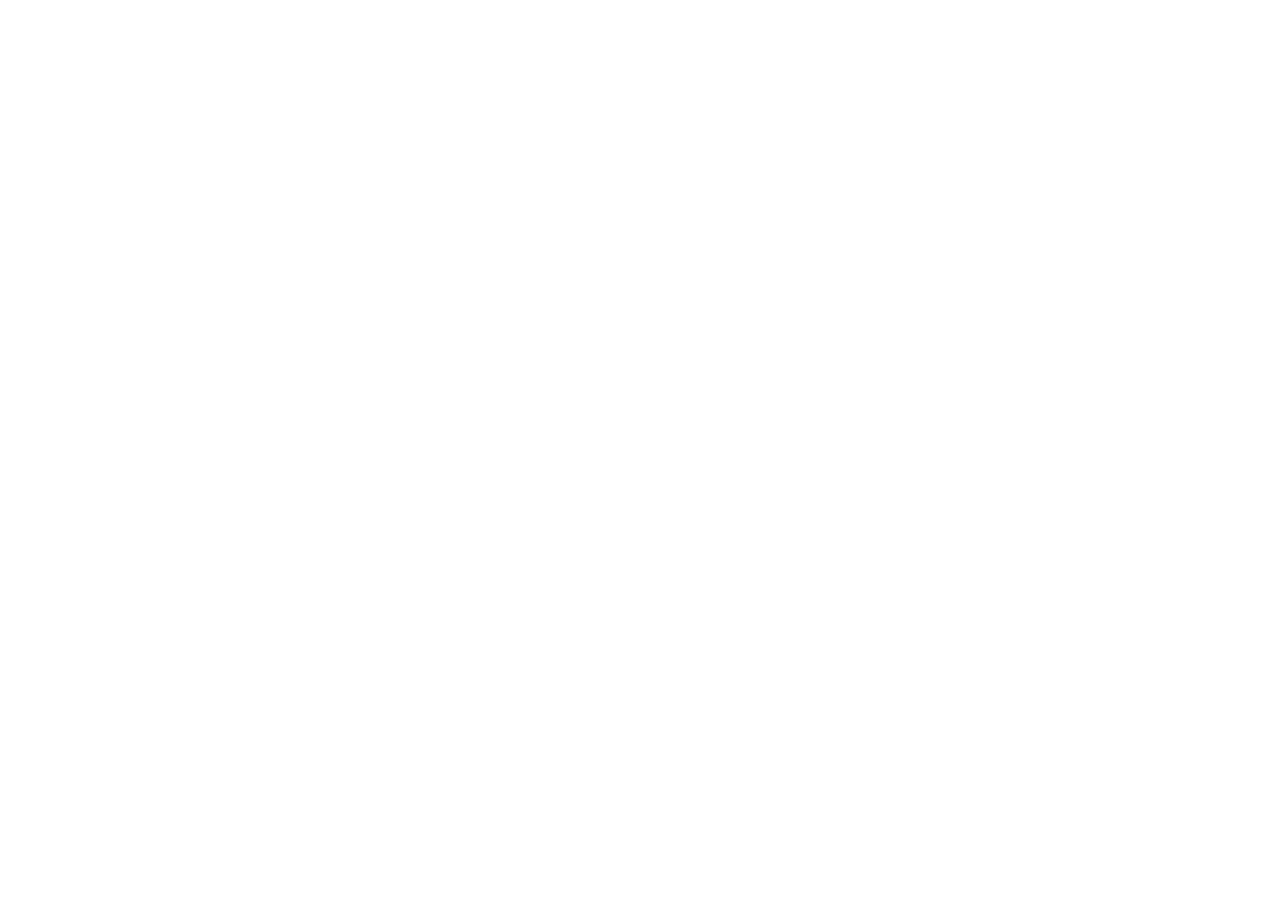
==== index.html @ 43f0c8fd "feat: add index and style (Mon, May 16, 2022 10:17:54 PM)" ====
<!DOCTYPE html>
<html lang="en">

<head>
  <meta charset="UTF-8">
  <meta http-equiv="X-UA-Compatible" content="IE=edge">
  <meta name="viewport" content="width=device-width, initial-scale=1.0">
  <title>Document</title>
</head>

<body>

</body>

</html>
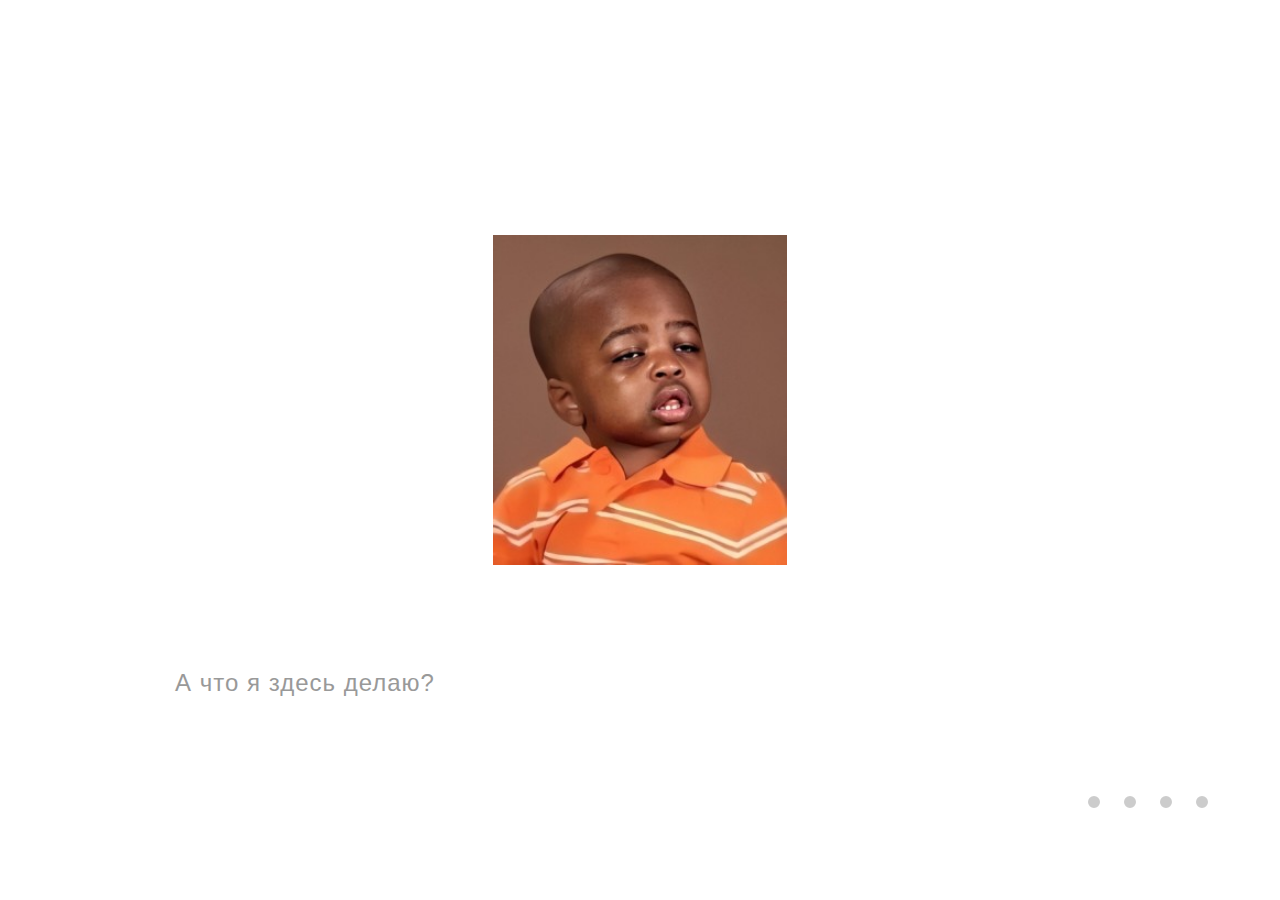
==== commit 8bb04f5c: "feat: slider (Mon, May 16, 2022 11:41:41 PM)" ====
--- a/index.html
+++ b/index.html
@@ -1,15 +1,44 @@
 <!DOCTYPE html>
-<html lang="en">
+<html lang="ru">
 
 <head>
   <meta charset="UTF-8">
   <meta http-equiv="X-UA-Compatible" content="IE=edge">
   <meta name="viewport" content="width=device-width, initial-scale=1.0">
-  <title>Document</title>
+  <link rel="stylesheet" href="assets/css/style.css">
+  <link rel="shortcut icon" href="assets/img/favicon.ico" type="image/x-icon">
+  <title>Css mem</title>
 </head>
 
 <body>
 
+  <div class="slider">
+    <input class="slider__nav" type="radio" name="slider" title="slide1" checked="checked">
+    <input class="slider__nav" type="radio" name="slider" title="slide2">
+    <input class="slider__nav" type="radio" name="slider" title="slide3">
+    <input class="slider__nav" type="radio" name="slider" title="slide4">
+
+    <div class="slider__inner">
+      <div class="slider__contents"><img class="slider__image fa fa-codepen" src="assets/img/boy.jpg" alt="img"></img>
+        <p class="slider__txt">А что я здесь делаю?</p>
+      </div>
+
+      <div class="slider__contents"><img class="slider__image fa fa-newspaper-o" src="assets/img/captan.jpg"
+          alt="img"></img>
+        <p class="slider__txt">Когда назвал первый коммит неправильно.</p>
+      </div>
+
+      <div class="slider__contents"><img class="slider__image fa fa-television" src="assets/img/galya.png"
+          alt="img"></img>
+        <p class="slider__txt">А что от ковида будет? (Катя, 25 лет)</p>
+      </div>
+
+      <div class="slider__contents"><img class="slider__image fa fa-diamond" src="assets/img/tramp.png" alt="img"></img>
+        <p class="slider__txt">Можно просто Трамп. Дональд Джон Трамп.</p>
+      </div>
+
+    </div>
+
 </body>
 
 </html>--- a/assets/css/style.css
+++ b/assets/css/style.css
@@ -0,0 +1,138 @@
+*,
+*:before,
+*:after {
+  box-sizing: border-box;
+  margin: 0;
+  padding: 0;
+}
+
+html,
+body {
+  height: 100%;
+}
+
+body {
+  color: #444;
+  font-family: "Roboto", sans-serif;
+  font-size: 1.5rem;
+  line-height: 1.5;
+  letter-spacing: 1px;
+}
+
+.slider {
+  height: 100%;
+  position: relative;
+  overflow: hidden;
+  display: flex;
+  flex-flow: row nowrap;
+  align-items: flex-end;
+  justify-content: flex-end;
+  padding-right: 60px;
+  padding-bottom: 60px;
+}
+
+.slider__nav {
+  width: 12px;
+  height: 12px;
+  margin: 2rem 12px;
+  border-radius: 50%;
+  z-index: 10;
+  outline: 6px solid #ccc;
+  outline-offset: -6px;
+  box-shadow: 0 0 0 0 #333, 0 0 0 0 rgba(51, 51, 51, 0);
+  cursor: pointer;
+  appearance: none;
+  backface-visibility: hidden;
+}
+
+.slider__nav:checked {
+  animation: check 0.4s linear forwards;
+}
+
+.slider__nav:checked:nth-of-type(1) ~ .slider__inner {
+  left: 0%;
+}
+
+.slider__nav:checked:nth-of-type(2) ~ .slider__inner {
+  left: -100%;
+}
+
+.slider__nav:checked:nth-of-type(3) ~ .slider__inner {
+  left: -200%;
+}
+
+.slider__nav:checked:nth-of-type(4) ~ .slider__inner {
+  left: -300%;
+}
+
+.slider__inner {
+  position: absolute;
+  top: 0;
+  left: 0;
+  width: 400%;
+  height: 100%;
+  transition: left 0.4s;
+  display: flex;
+  flex-flow: row nowrap;
+}
+
+.slider__contents {
+  height: 100%;
+  padding: 2rem;
+  text-align: center;
+  display: flex;
+  flex: 1;
+  flex-flow: column nowrap;
+  align-items: center;
+  justify-content: center;
+}
+
+.slider__image {
+  font-size: 2.7rem;
+  color: #2196f3;
+  height: 330px;
+}
+
+.slider__caption {
+  font-weight: 500;
+  margin: 2rem 0 1rem;
+  text-shadow: 0 1px 1px rgba(0, 0, 0, 0.1);
+  text-transform: uppercase;
+}
+
+.slider__txt {
+  color: #999;
+  margin-bottom: 3rem;
+  max-width: 300px;
+  margin-left: -670px;
+  margin-bottom: -35px;
+  margin-top: 100px;
+}
+
+input:hover {
+  transition: 0.2s;
+  box-shadow: 0 0 0 8px rgb(192, 212, 153);
+  outline: 6px solid rgb(192, 212, 153);
+}
+
+@-webkit-keyframes check {
+  50% {
+    outline-color: #258;
+    box-shadow: 0 0 0 12px #258, 0 0 0 18px rgb(14, 0, 92);
+  }
+  100% {
+    outline-color: #258;
+    box-shadow: 0 0 0 0 #258, 0 0 0 0 rgb(14, 0, 92);
+  }
+}
+
+@keyframes check {
+  50% {
+    outline-color: #333;
+    box-shadow: 0 0 0 12px #333, 0 0 0 18px rgba(51, 51, 51, 0.2);
+  }
+  100% {
+    outline-color: #333;
+    box-shadow: 0 0 0 0 #333, 0 0 0 0 rgba(51, 51, 51, 0);
+  }
+}
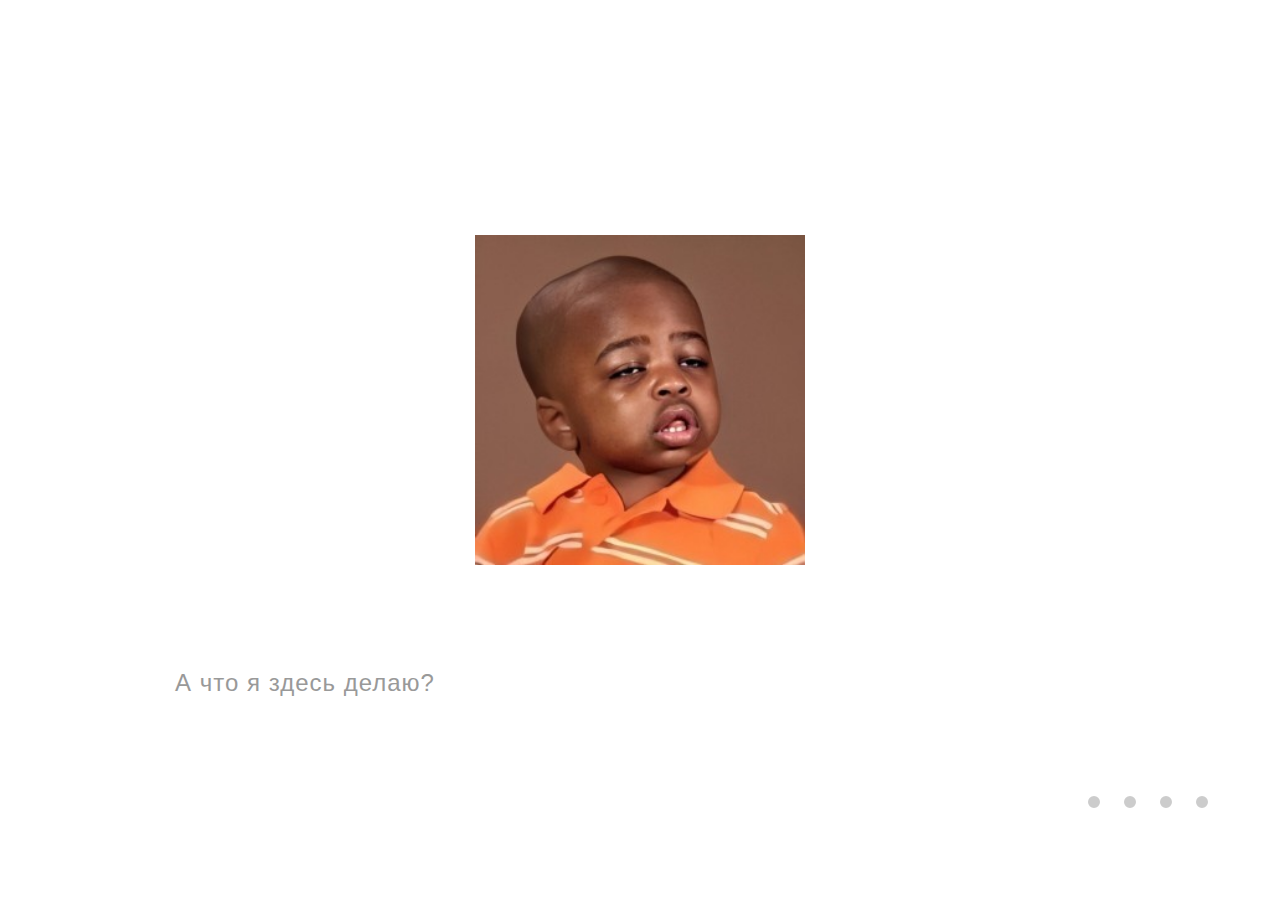
==== commit 01223a28: "feat: slider mobile (Tue, May 17, 2022 00:12:22 AM)" ====
--- a/index.html
+++ b/index.html
@@ -25,12 +25,12 @@
 
       <div class="slider__contents"><img class="slider__image fa fa-newspaper-o" src="assets/img/captan.jpg"
           alt="img"></img>
-        <p class="slider__txt">Когда назвал первый коммит неправильно.</p>
+        <p class="slider__txt">Когда увидел student1.</p>
       </div>
 
       <div class="slider__contents"><img class="slider__image fa fa-television" src="assets/img/galya.png"
           alt="img"></img>
-        <p class="slider__txt">А что от ковида будет? (Катя, 25 лет)</p>
+        <p class="slider__txt">Ковид ерунда, я переболела. <br>(Катя, 25 лет)</p>
       </div>
 
       <div class="slider__contents"><img class="slider__image fa fa-diamond" src="assets/img/tramp.png" alt="img"></img>
--- a/assets/css/style.css
+++ b/assets/css/style.css
@@ -27,8 +27,8 @@
   flex-flow: row nowrap;
   align-items: flex-end;
   justify-content: flex-end;
-  padding-right: 60px;
-  padding-bottom: 60px;
+  padding: 60px;
+  margin: 0 auto;
 }
 
 .slider__nav {
@@ -115,6 +115,24 @@
   outline: 6px solid rgb(192, 212, 153);
 }
 
+@media (max-width: 320px) {
+  .slider__image {
+    height: 235px;
+  }
+
+  .slider {
+    justify-content: center;
+    padding: 40px;
+    padding-bottom: 165px;
+  }
+
+  .slider__txt {
+    margin-left: 0;
+    margin-bottom: -65px;
+    margin-top: 100px;
+  }
+}
+
 @-webkit-keyframes check {
   50% {
     outline-color: #258;
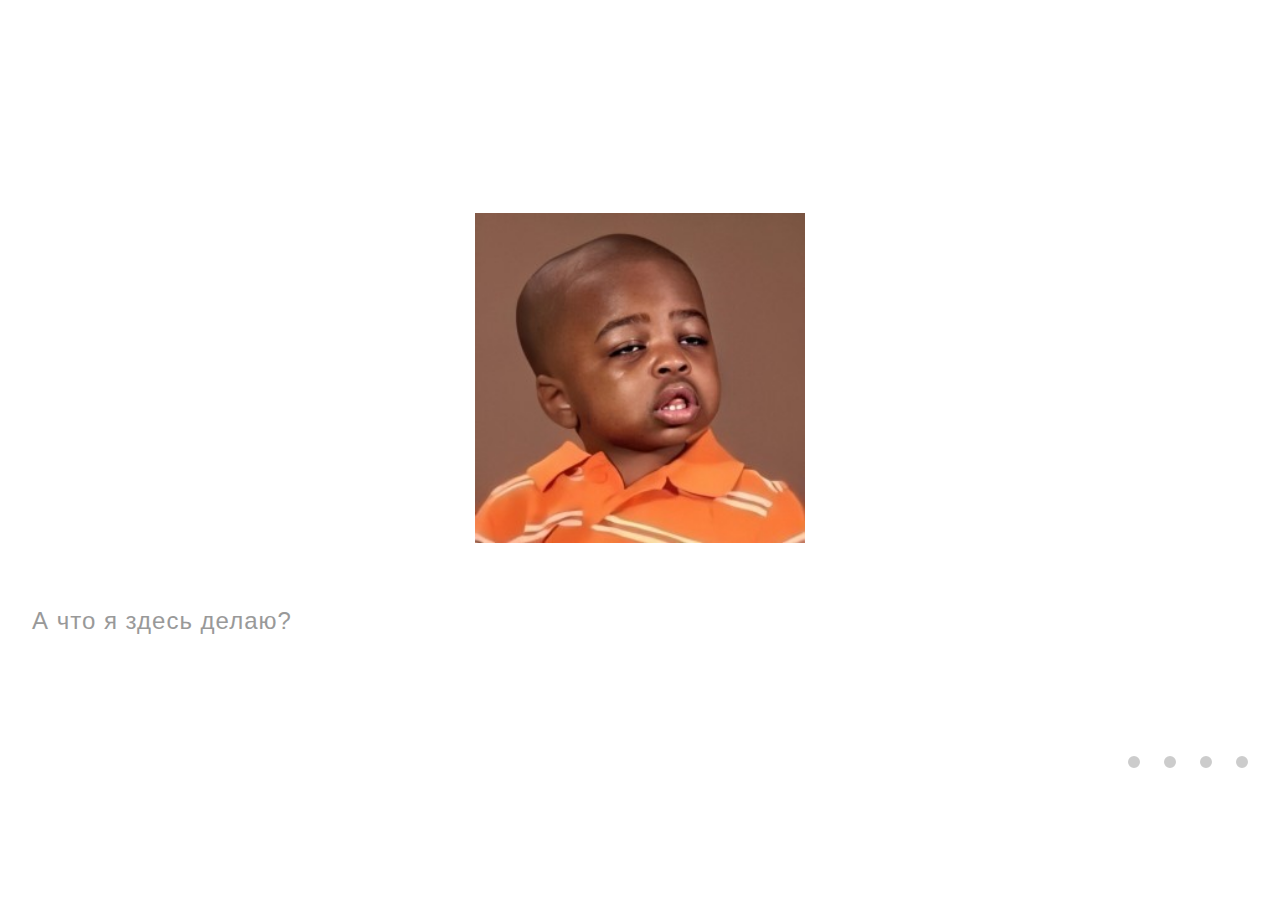
==== commit 25dd9e50: "fix: fix desktop and mobile versions (Tue, May 17, 2022 00:22:13 AM)" ====
--- a/index.html
+++ b/index.html
@@ -19,7 +19,8 @@
     <input class="slider__nav" type="radio" name="slider" title="slide4">
 
     <div class="slider__inner">
-      <div class="slider__contents"><img class="slider__image fa fa-codepen" src="assets/img/boy.jpg" alt="img"></img>
+      <div class="slider__contents">
+        <img class="slider__image fa fa-codepen" src="assets/img/boy.jpg" alt="img"></img>
         <p class="slider__txt">А что я здесь делаю?</p>
       </div>
 
--- a/assets/css/style.css
+++ b/assets/css/style.css
@@ -27,7 +27,8 @@
   flex-flow: row nowrap;
   align-items: flex-end;
   justify-content: flex-end;
-  padding: 60px;
+  padding: 20px;
+  padding-bottom: 100px;
   margin: 0 auto;
 }
 
@@ -85,6 +86,7 @@
   flex-flow: column nowrap;
   align-items: center;
   justify-content: center;
+  gap: 60px;
 }
 
 .slider__image {
@@ -103,10 +105,8 @@
 .slider__txt {
   color: #999;
   margin-bottom: 3rem;
-  max-width: 300px;
-  margin-left: -670px;
-  margin-bottom: -35px;
-  margin-top: 100px;
+  width: 100%;
+  text-align: left;
 }
 
 input:hover {
@@ -115,7 +115,7 @@
   outline: 6px solid rgb(192, 212, 153);
 }
 
-@media (max-width: 320px) {
+@media (max-width: 470px) {
   .slider__image {
     height: 235px;
   }
@@ -130,6 +130,7 @@
     margin-left: 0;
     margin-bottom: -65px;
     margin-top: 100px;
+    text-align: center;
   }
 }
 
